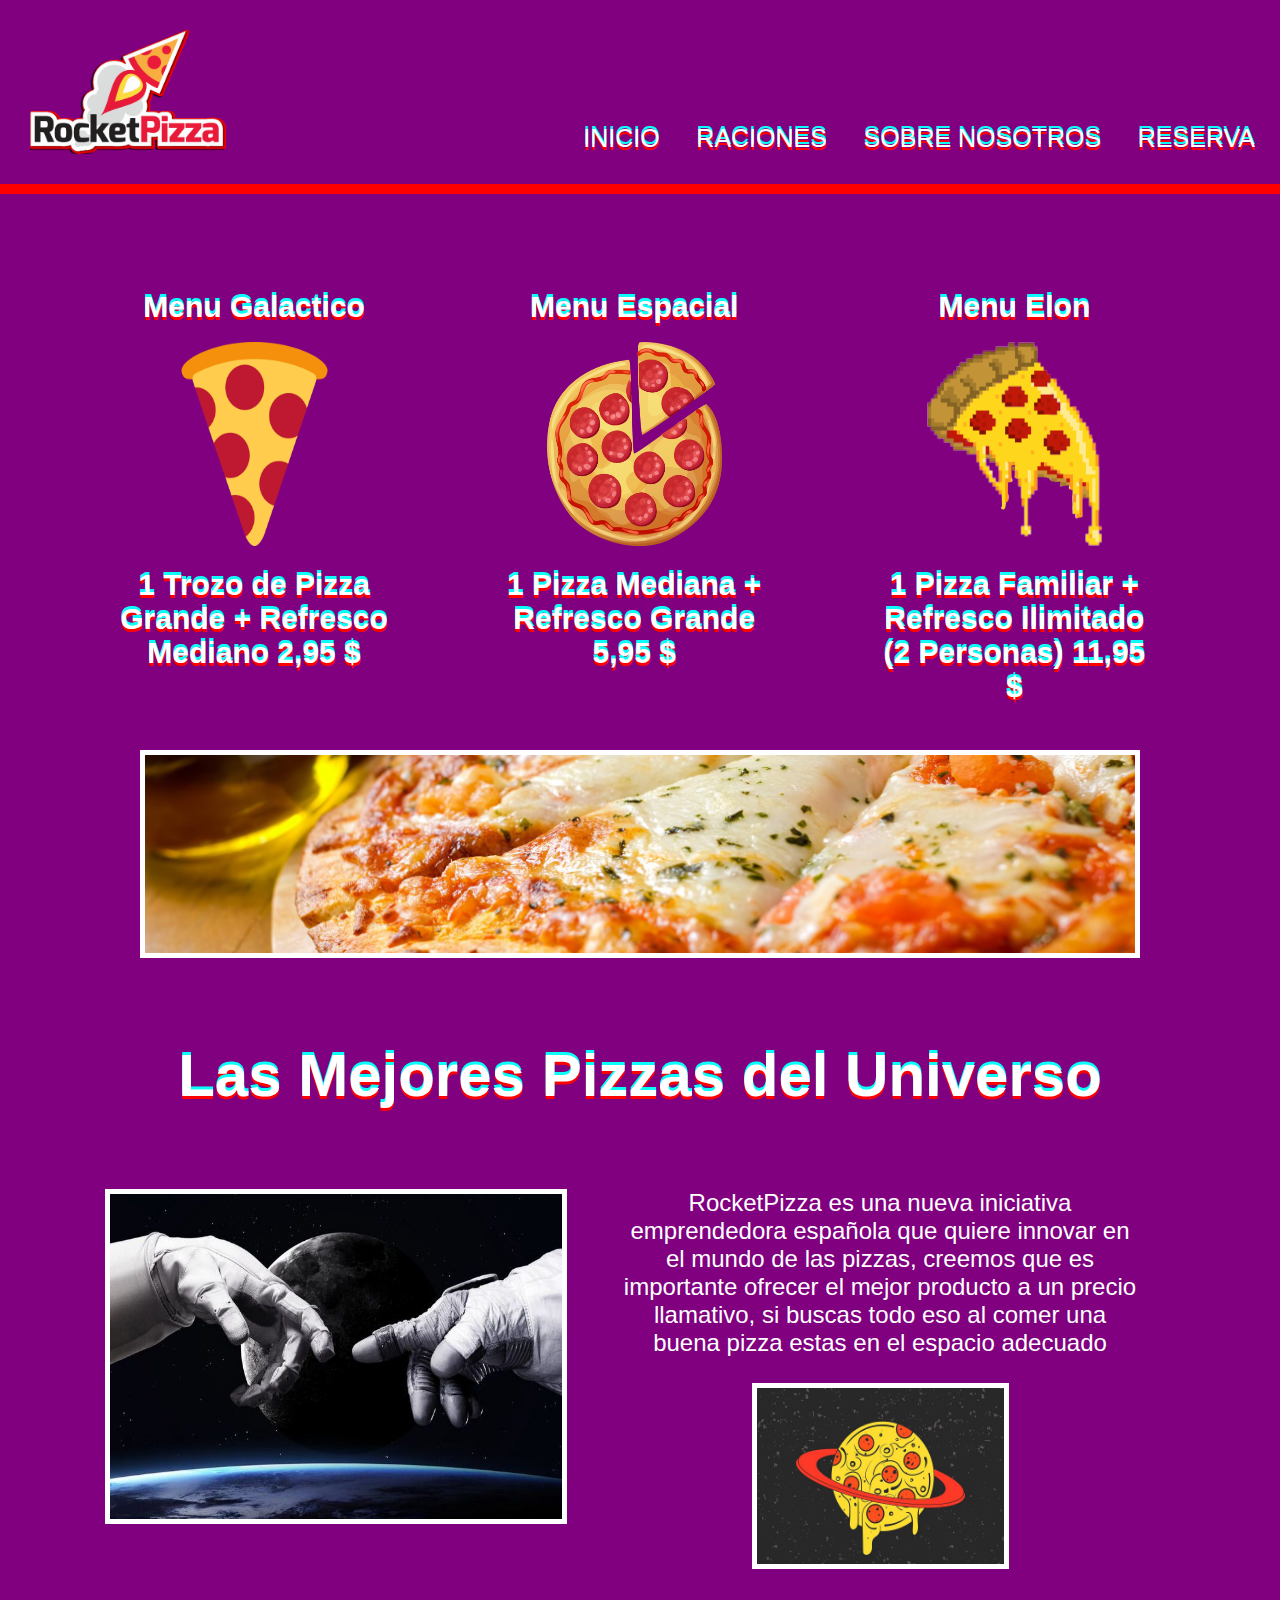
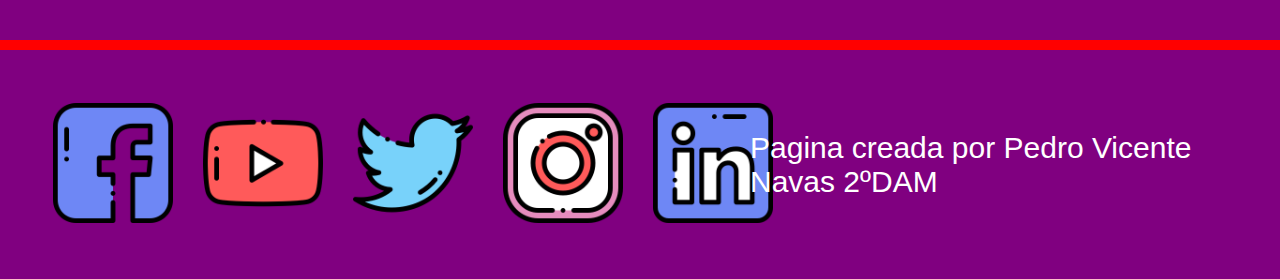
==== index.html @ 73e4f0f4 "RocketPizza BETA" ====
<!DOCTYPE html>
<html lang="en">

<head>
	<meta charset="UTF-8">
	<meta name="viewport" content="width=device-width, initial-scale=1.0">
	<title>RocketPizza</title>
	<link rel="stylesheet" type="text/css" href="css/estilos.css">

</head>

<body>

	<header class="row col-12">

		<img src="Imagenes/RocketPizza.png" alt="">

		<nav>
			<a href="index.html">INICIO</a>
			<a href="raciones.html">RACIONES</a>
			<a href="sobre_nosotros.html">SOBRE NOSOTROS</a>
			<a href="reserva.html">RESERVA</a>
		</nav>

	</header>


	<section class="row contenedor margensection">

		<div class="col-3">
			<h2>Menu Galactico</h2>
			<img src="Imagenes/Pizza1.png" alt="">
			<h2>1 Trozo de Pizza Grande + Refresco Mediano 2,95 $</h2>
		</div>

		<div class="col-3">
			<h2>Menu Espacial</h2>
			<img src="Imagenes/Pizza2.png" alt="">
			<h2>1 Pizza Mediana + Refresco Grande 5,95 $</h2>
		</div>

		<div class="col-3">
			<h2>Menu Elon</h2>
			<img src="Imagenes/Pizza3.png" alt="">
			<h2>1 Pizza Familiar + Refresco Ilimitado (2 Personas) 11,95 $</h2>
		</div>

	</section>

	<div class="col-12 margenpres">
		<img class="imagenPres" src="Imagenes/BannerPiza.jpg" alt="">
	</div>

		<h2 class="h2desc">Las Mejores Pizzas del Universo</h2>

	<section class="row contenedor2">

		<div class="col-6">
			<img class="imagendesc" src="Imagenes/EspacioCuadrado.jpg" alt="">
		</div>

		<div class="col-6">
			<p class="descripcion">RocketPizza es una nueva iniciativa emprendedora española que quiere innovar en el
				mundo de las pizzas, creemos que es importante ofrecer el mejor producto a un precio llamativo, si
				buscas todo eso al comer una buena pizza estas en el espacio adecuado</p>
			<img class="imagendesc2" src="Imagenes/DescPizza.jpg" alt="">
		</div>

	</section>

	<footer class="row col-12">
		<a href=""><img class="iconos" src="Iconos/facebook.png" alt=""></a>
		<a href=""><img class="iconos" src="Iconos/youtube.png" alt=""></a>
		<a href=""><img class="iconos" src="Iconos/twitter.png" alt=""></a>
		<a href=""><img class="iconos" src="Iconos/instagram.png" alt=""></a>
		<a href=""><img class="iconos" src="Iconos/linkedin.png" alt=""></a>

		<p class="pfooter">Pagina creada por Pedro Vicente Navas 2ºDAM</p>
	
	</footer>

</body>

</html>
---- css/estilos.css ----
* {
	margin: 0px;
	padding: 0px;
	box-sizing: border-box;
}

body {
	background-color: black;
	font-family: Verdana, Geneva, Tahoma, sans-serif;
	background-image: url("https://i.stack.imgur.com/cGIFX.jpg");
}

h1{
	font-family: "Arial Black", Gadget, sans-serif;
	color: white;
	font-size: 100px;
	text-shadow: 0px -3px 0px #08FFF9, 0px 3px 0px #FF0000;
	margin-bottom: 5%;
	margin-top: 5%;
	text-align: center;
}

h2 {
	font-family: "Arial Black", Gadget, sans-serif;
	color: white;
	font-size: 30px;
	text-shadow: 0px -3px 0px #08FFF9, 0px 3px 0px #FF0000;
	margin-bottom: 5%;
	margin-top: 5%;
	padding-left: 10%;
	padding-right: 10%;
}

.margensection{
	margin-top: 5%;
}

a {
	text-decoration: none;
}

header {
	background-image: url("https://mir-cdn.behance.net/v1/assets//b5048ec0ed7154a1218c46a7ebf9b2e2/7e4e6471-0152-4480-a254-e417a3a00db3_rwc_0x232x1920x265x1920.jpg?h=3428a456c95396a445a3e0a606f91102");
	border-bottom: 10px solid red;
}

header img {
	padding: 30px;
	width: 20%;
}

div {
	text-align: center;
	align-items: center;
}

.row {
	display: flex;
	flex-direction: row;
	position: relative;
}

.contenedor {
	width: 90%;
	margin-left: 5%;
	margin-right: 5%;
}

.contenedor2{
	width: 85%;
	margin-left: 5%;
	margin-right: 5%;
	margin-bottom: 5%;
}

nav {
	position: absolute;
	bottom: 5px;
	right: 10px;
	margin-bottom: 2%;
	font-size: 24px;
}

nav a {
	font-family: "Arial Black", Gadget, sans-serif;
	font-size: 25px;
	margin: 0 15px;
	color: white;
	text-shadow: 0px -3px 0px #08FFF9, 0px 3px 0px #FF0000;
	transition: 500ms;
}

nav a:hover {
	text-shadow: 0px -3px 0px #08FFF9, 0px 3px 0px rgb(255, 0, 242);
	padding: 10px;
}

section>div>img {
	width: 50%;
	height: 50%;
}

.imagenPres {
	border: 5px solid white;
	width: 80%;
}

.margenpres{
	margin-top: 3%;
}

footer {
	background-image: url("https://mir-cdn.behance.net/v1/assets//b5048ec0ed7154a1218c46a7ebf9b2e2/7e4e6471-0152-4480-a254-e417a3a00db3_rwc_0x232x1920x265x1920.jpg?h=3428a456c95396a445a3e0a606f91102");
	border-top: 10px solid red;
}

.iconos{
	width: 150px;
	padding: 15px;
	margin: 25%;
}

.pfooter{
	font-size: 30px;
	color: white;
	margin: auto;
}

.centrar-v {
	align-items: center;
}

.imagendesc{
	border: 5px solid white;
	width: 90%;
	height: 90%;
}

.h2desc{
	font-size: 60px;
	text-align: center;
	margin-top: 5%;
	margin-bottom: 5%;
}

.descripcion{
	color: white;
	font-size: 24px;
}

.imagendesc2{
	width: 50%;
	height: 50%;
	margin-top: 5%;
	border: 5px solid white;
}

.sizeprueba{
	width: 80%;
	margin: auto;
}

.imagenracion{
	border: 5px solid white;
	width: 90%;
	height: 260px;
	transition: 500ms;
}

.imagenracion:hover {
	width: 95%;
	height: 280px;
	border: 5px solid red;
}

.h2final{
	text-align: center;
	margin-bottom: 5%;
}

.imagennosotros{
	border: 5px solid white;
	width: 70%;
	height: 350px;
	transition: 500ms;
}

.h1nosotros{
	font-family: "Arial Black", Gadget, sans-serif;
	color: white;
	font-size: 50px;
	text-shadow: 0px -3px 0px #08FFF9, 0px 3px 0px #FF0000;
	margin-bottom: 5%;
	margin-top: 5%;
	text-align: center;
}

.logoformulario{
	margin: auto;
	width: auto;
	margin-top: 20%;
}

.formulario{
	width: 100%;
	background-color: black;
	border: 5px solid white;
	margin-top: 10%;
	margin-bottom: 10%;
}

.tituloformulario{
	text-align: center;
	color: white;
	font-size: 24px;
	font-weight: bolder;
	margin-top: 15px;
	margin-bottom: 5%;
}

.campoformulario{
	text-align: left;
	font-size: 24px;
	color: cyan;
	margin: 10px;
	margin-bottom: 30px;
}

.campovacioformulario{
	width: 100%;
}

.textarea{
	width: 95%;
}

.botonformulario{
	text-align: center;
	width: 50%;
	height: 50px;
	margin-top: 5%;
	margin-bottom: 5%;
}


[class^="col-"] {
	padding: 15px;
}

.col-1 {
	width: 8.33%;
}

.col-2 {
	width: 16.66%;
}

.col-3{
	width: 33%;
}

.col-4 {
	width: 33.33%;
}

.col-5 {
	width: 41.66%;
}

.col-6 {
	width: 50%;
}

.col-7 {
	width: 58.33%;
}

.col-8 {
	width: 66.66%;
}

.col-9 {
	width: 75%;
}

.col-10 {
	width: 83.33%;
}

.col-11 {
	width: 91.66%;
}

.col-12 {
	width: 100%;
}

@media (min-width: 576px) { 

	body{
		background-color: red;
	}

	nav a {
		font-size: 12px;
	}

}

@media (min-width: 768px) { 

	body{
		background-color: blue;
	}

}

@media (min-width: 992px) { 

	body{
		background-color: green;
	}

}

@media (min-width: 1200px) {  

	body{
		background-color: purple;
	}

	nav a {
		font-family: "Arial Black", Gadget, sans-serif;
		font-size: 25px;
		margin: 0 15px;
		color: white;
		text-shadow: 0px -3px 0px #08FFF9, 0px 3px 0px #FF0000;
		transition: 500ms;
	}

}
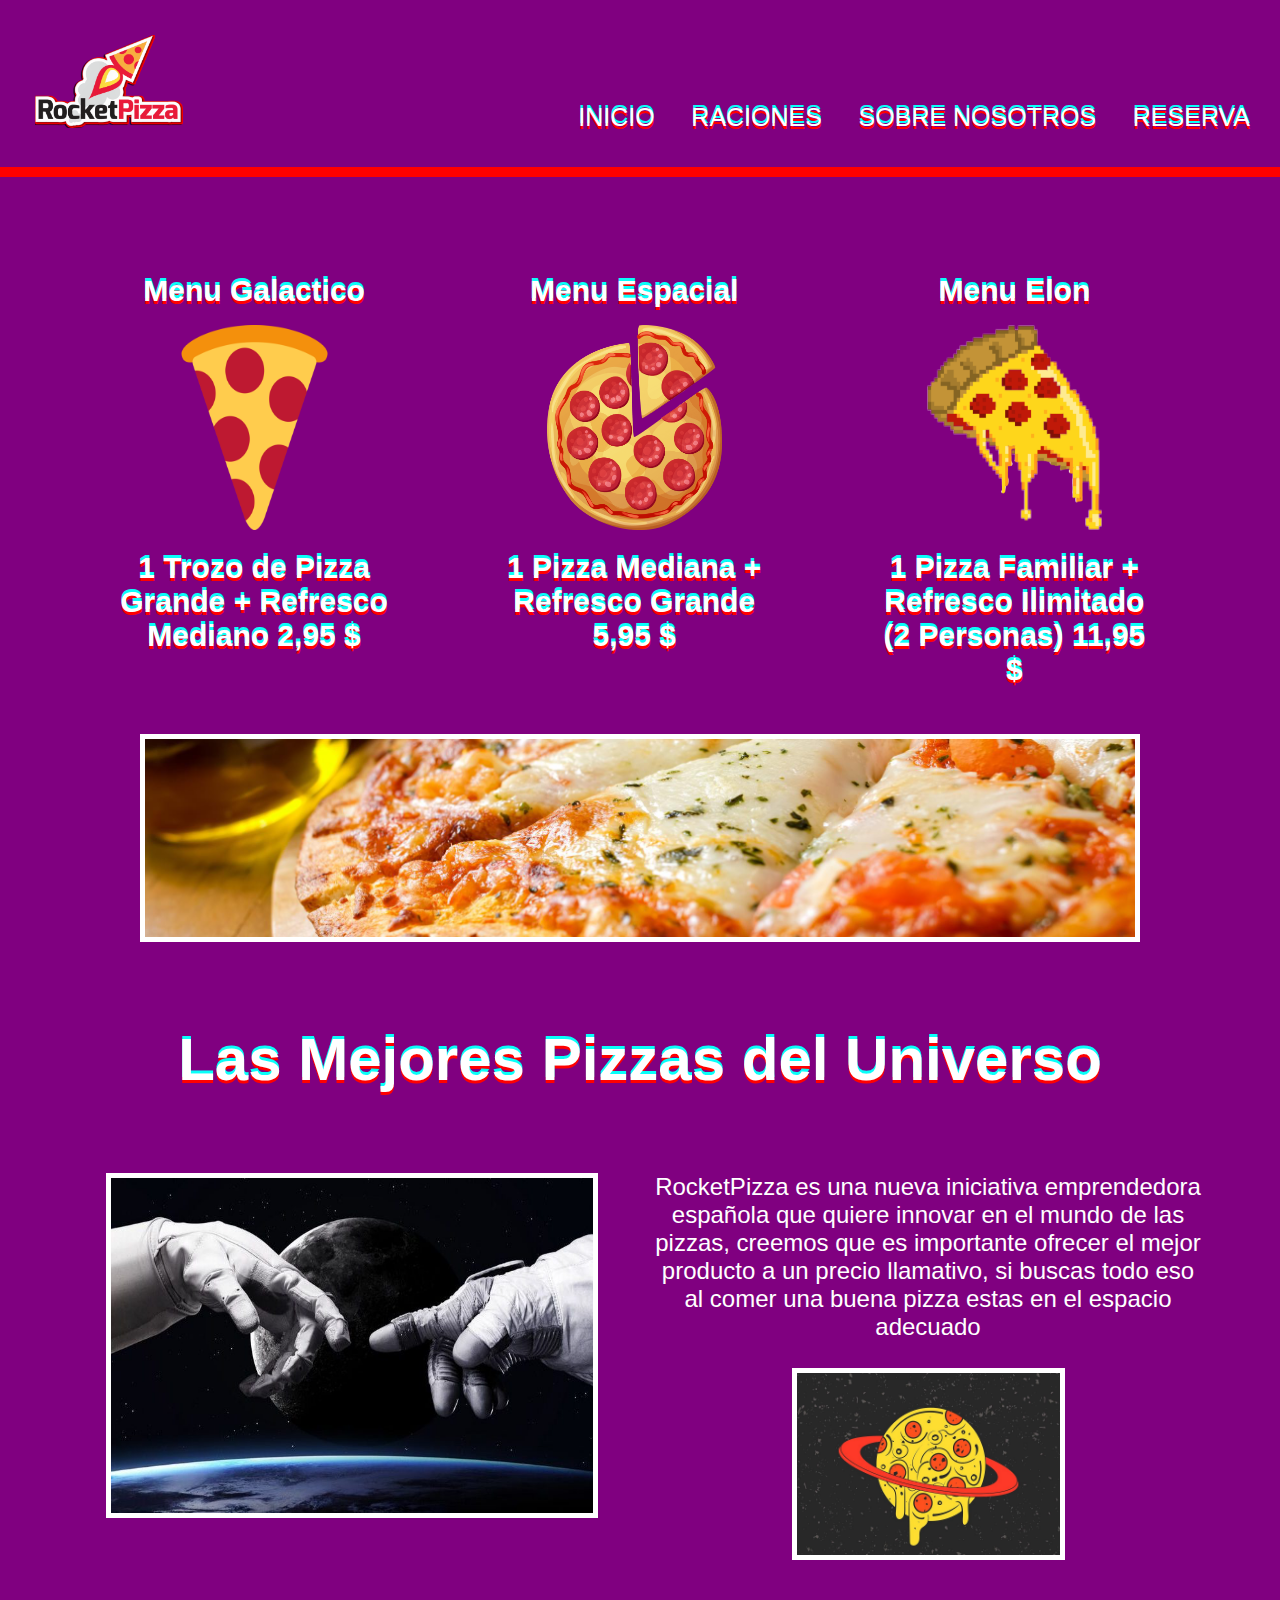
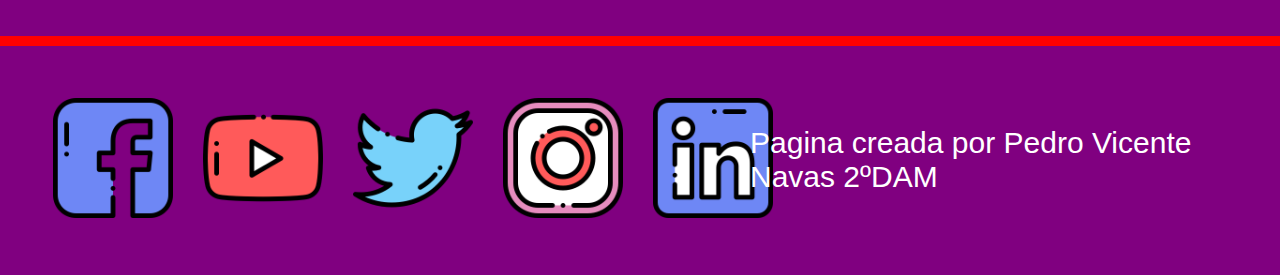
==== commit 25449726: "Rocket Pizza 1.0 BETA Responsive" ====
--- a/index.html
+++ b/index.html
@@ -11,16 +11,18 @@
 
 <body>
 
-	<header class="row col-12">
+	<header class="col-12">
 
-		<img src="Imagenes/RocketPizza.png" alt="">
+		<a href="index.html"><img src="Imagenes/RocketPizza.png" alt=""></a>
 
-		<nav>
-			<a href="index.html">INICIO</a>
-			<a href="raciones.html">RACIONES</a>
-			<a href="sobre_nosotros.html">SOBRE NOSOTROS</a>
-			<a href="reserva.html">RESERVA</a>
-		</nav>
+		<ul>
+			<nav>
+				<li><a href="index.html">INICIO</a></li>
+				<li></li><a href="raciones.html">RACIONES</a></li>
+				<li></li><a href="sobre_nosotros.html">SOBRE NOSOTROS</a></li>
+				<li></li><a href="reserva.html">RESERVA</a></li>
+			</nav>
+		</ul>
 
 	</header>
 
@@ -51,9 +53,9 @@
 		<img class="imagenPres" src="Imagenes/BannerPiza.jpg" alt="">
 	</div>
 
-		<h2 class="h2desc">Las Mejores Pizzas del Universo</h2>
+	<h2 class="h2desc">Las Mejores Pizzas del Universo</h2>
 
-	<section class="row contenedor2">
+	<section class="row2 contenedor2">
 
 		<div class="col-6">
 			<img class="imagendesc" src="Imagenes/EspacioCuadrado.jpg" alt="">
@@ -76,7 +78,7 @@
 		<a href=""><img class="iconos" src="Iconos/linkedin.png" alt=""></a>
 
 		<p class="pfooter">Pagina creada por Pedro Vicente Navas 2ºDAM</p>
-	
+
 	</footer>
 
 </body>
--- a/css/estilos.css
+++ b/css/estilos.css
@@ -10,7 +10,7 @@
 	background-image: url("https://i.stack.imgur.com/cGIFX.jpg");
 }
 
-h1{
+h1 {
 	font-family: "Arial Black", Gadget, sans-serif;
 	color: white;
 	font-size: 100px;
@@ -31,8 +31,18 @@
 	padding-right: 10%;
 }
 
-.margensection{
-	margin-top: 5%;
+.margensection {
+	margin-top: 5%;
+}
+
+header ul {
+	list-style: none;
+	float: right;
+	margin-top: 7%;
+}
+
+header ul li {
+	display: inline-block;
 }
 
 a {
@@ -45,8 +55,8 @@
 }
 
 header img {
-	padding: 30px;
-	width: 20%;
+	padding: 20px;
+	width: 15%;
 }
 
 div {
@@ -57,26 +67,26 @@
 .row {
 	display: flex;
 	flex-direction: row;
-	position: relative;
-}
-
+}
+
+.row2 {
+	display: flex;
+	flex-direction: row;
+}
 .contenedor {
 	width: 90%;
 	margin-left: 5%;
 	margin-right: 5%;
 }
 
-.contenedor2{
-	width: 85%;
+.contenedor2 {
+	max-width: 100%;
 	margin-left: 5%;
 	margin-right: 5%;
 	margin-bottom: 5%;
 }
 
 nav {
-	position: absolute;
-	bottom: 5px;
-	right: 10px;
 	margin-bottom: 2%;
 	font-size: 24px;
 }
@@ -105,7 +115,7 @@
 	width: 80%;
 }
 
-.margenpres{
+.margenpres {
 	margin-top: 3%;
 }
 
@@ -114,13 +124,13 @@
 	border-top: 10px solid red;
 }
 
-.iconos{
+.iconos {
 	width: 150px;
 	padding: 15px;
 	margin: 25%;
 }
 
-.pfooter{
+.pfooter {
 	font-size: 30px;
 	color: white;
 	margin: auto;
@@ -130,37 +140,37 @@
 	align-items: center;
 }
 
-.imagendesc{
+.imagendesc {
 	border: 5px solid white;
 	width: 90%;
 	height: 90%;
 }
 
-.h2desc{
+.h2desc {
 	font-size: 60px;
 	text-align: center;
 	margin-top: 5%;
 	margin-bottom: 5%;
 }
 
-.descripcion{
+.descripcion {
 	color: white;
 	font-size: 24px;
 }
 
-.imagendesc2{
+.imagendesc2 {
 	width: 50%;
 	height: 50%;
 	margin-top: 5%;
 	border: 5px solid white;
 }
 
-.sizeprueba{
+.sizeprueba {
 	width: 80%;
 	margin: auto;
 }
 
-.imagenracion{
+.imagenracion {
 	border: 5px solid white;
 	width: 90%;
 	height: 260px;
@@ -173,19 +183,19 @@
 	border: 5px solid red;
 }
 
-.h2final{
-	text-align: center;
-	margin-bottom: 5%;
-}
-
-.imagennosotros{
+.h2final {
+	text-align: center;
+	margin-bottom: 5%;
+}
+
+.imagennosotros {
 	border: 5px solid white;
 	width: 70%;
 	height: 350px;
 	transition: 500ms;
 }
 
-.h1nosotros{
+.h1nosotros {
 	font-family: "Arial Black", Gadget, sans-serif;
 	color: white;
 	font-size: 50px;
@@ -195,13 +205,13 @@
 	text-align: center;
 }
 
-.logoformulario{
+.logoformulario {
 	margin: auto;
 	width: auto;
 	margin-top: 20%;
 }
 
-.formulario{
+.formulario {
 	width: 100%;
 	background-color: black;
 	border: 5px solid white;
@@ -209,7 +219,7 @@
 	margin-bottom: 10%;
 }
 
-.tituloformulario{
+.tituloformulario {
 	text-align: center;
 	color: white;
 	font-size: 24px;
@@ -218,7 +228,7 @@
 	margin-bottom: 5%;
 }
 
-.campoformulario{
+.campoformulario {
 	text-align: left;
 	font-size: 24px;
 	color: cyan;
@@ -226,15 +236,15 @@
 	margin-bottom: 30px;
 }
 
-.campovacioformulario{
+.campovacioformulario {
 	width: 100%;
 }
 
-.textarea{
+.textarea {
 	width: 95%;
 }
 
-.botonformulario{
+.botonformulario {
 	text-align: center;
 	width: 50%;
 	height: 50px;
@@ -242,7 +252,6 @@
 	margin-bottom: 5%;
 }
 
-
 [class^="col-"] {
 	padding: 15px;
 }
@@ -255,7 +264,7 @@
 	width: 16.66%;
 }
 
-.col-3{
+.col-3 {
 	width: 33%;
 }
 
@@ -295,47 +304,108 @@
 	width: 100%;
 }
 
-@media (min-width: 576px) { 
-
-	body{
+@media (max-width: 576px) {
+	body {
 		background-color: red;
 	}
-
-	nav a {
-		font-size: 12px;
-	}
-
-}
-
-@media (min-width: 768px) { 
-
-	body{
-		background-color: blue;
-	}
-
-}
-
-@media (min-width: 992px) { 
-
-	body{
-		background-color: green;
-	}
-
-}
-
-@media (min-width: 1200px) {  
-
-	body{
-		background-color: purple;
-	}
-
+	h2 {
+		font-size: 11px;
+		text-shadow: 0px -1px 0px #08FFF9, 0px 1px 0px #FF0000;
+		margin-bottom: 15%;
+		margin-top: 15%;
+		padding-left: 10%;
+		padding-right: 10%;
+	}
+	
+	header {
+		background-image: url("https://mir-cdn.behance.net/v1/assets//b5048ec0ed7154a1218c46a7ebf9b2e2/7e4e6471-0152-4480-a254-e417a3a00db3_rwc_0x232x1920x265x1920.jpg?h=3428a456c95396a445a3e0a606f91102");
+		border-bottom: 5px solid red;
+		width: 100%;
+	}
+	header ul li {
+		display: block;
+	}
+	header ul {
+		margin-top: 0px;
+	}
+	header img {
+		padding: 20px;
+		width: 50%;
+	}
 	nav a {
 		font-family: "Arial Black", Gadget, sans-serif;
-		font-size: 25px;
-		margin: 0 15px;
+		font-size: 10px;
 		color: white;
-		text-shadow: 0px -3px 0px #08FFF9, 0px 3px 0px #FF0000;
-		transition: 500ms;
-	}
-
+		text-shadow: 0px -1px 0px #08FFF9, 0px 1px 0px #FF0000;
+	}
+	section>div>img {
+		width: 50%;
+		height: 30%;
+	}
+
+	.margenpres{
+		margin-top: 0px;
+	}
+
+	.imagenPres {
+		border: 3px solid white;
+		width: 90%;
+		height: 100px;
+	}
+
+	.h2desc {
+		font-size: 20px;
+		text-align: center;
+		margin-top: 5%;
+		margin-bottom: 5%;
+	}
+
+	.row2{
+		display: block;
+	}
+
+	.col-6{
+		width: 100%;
+	}
+
+	.imagendesc {
+		border: 3px solid white;
+		width: 60%;
+		height: 130px;
+	}
+	.descripcion {
+		font-size: 11px;
+	}
+	.imagendesc2 {
+		width: 30%;
+		height: 40%;
+		margin-top: 5%;
+		border: 3px solid white;
+	}
+	.iconos {
+		width: 40px;
+		padding: 10px;
+		margin: 15%;
+	}
+	.pfooter {
+		font-size: 10px;
+	}
+}
+
+@media (min-width: 768px) {
+	body {
+		background-color: blue;
+	}
+}
+
+@media (min-width: 992px) {
+	body {
+		background-color: green;
+	}
+}
+
+@media (min-width: 1200px) {
+	body {
+		background-color: purple;
+	}
 }